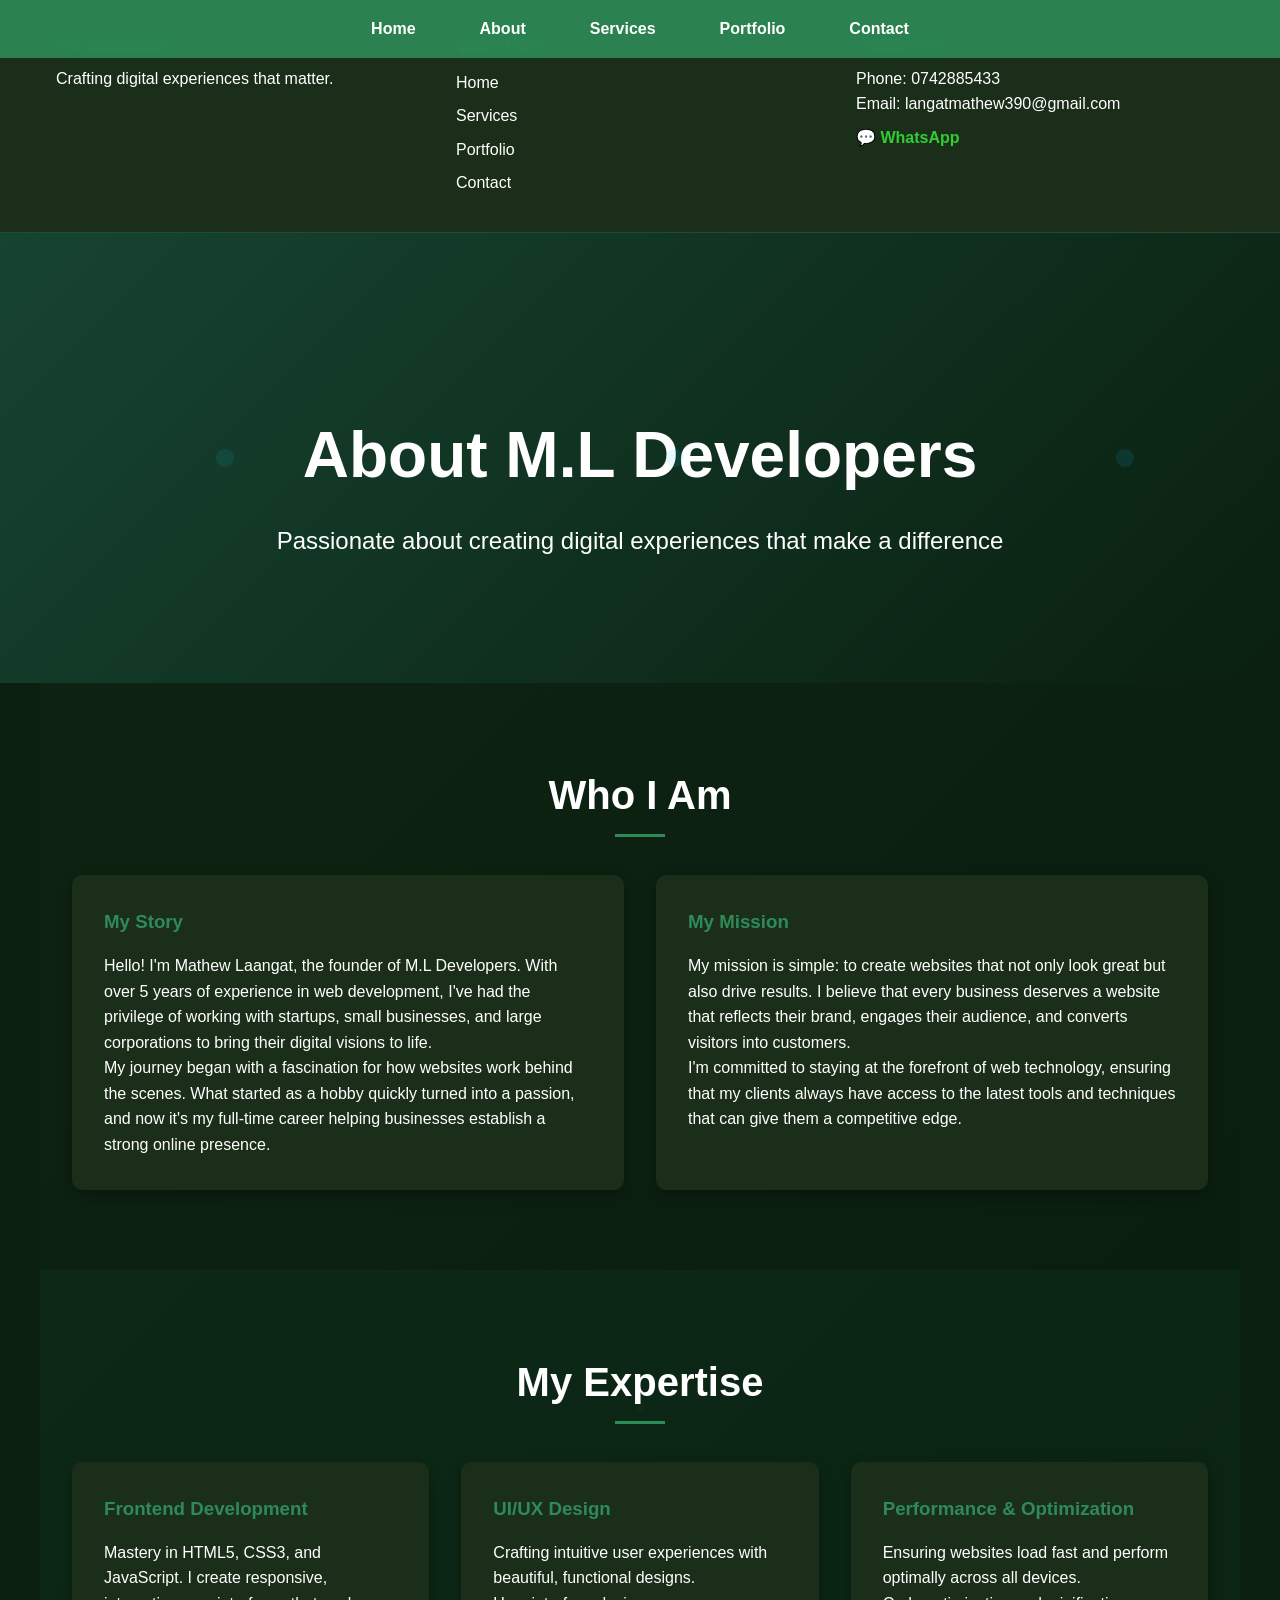
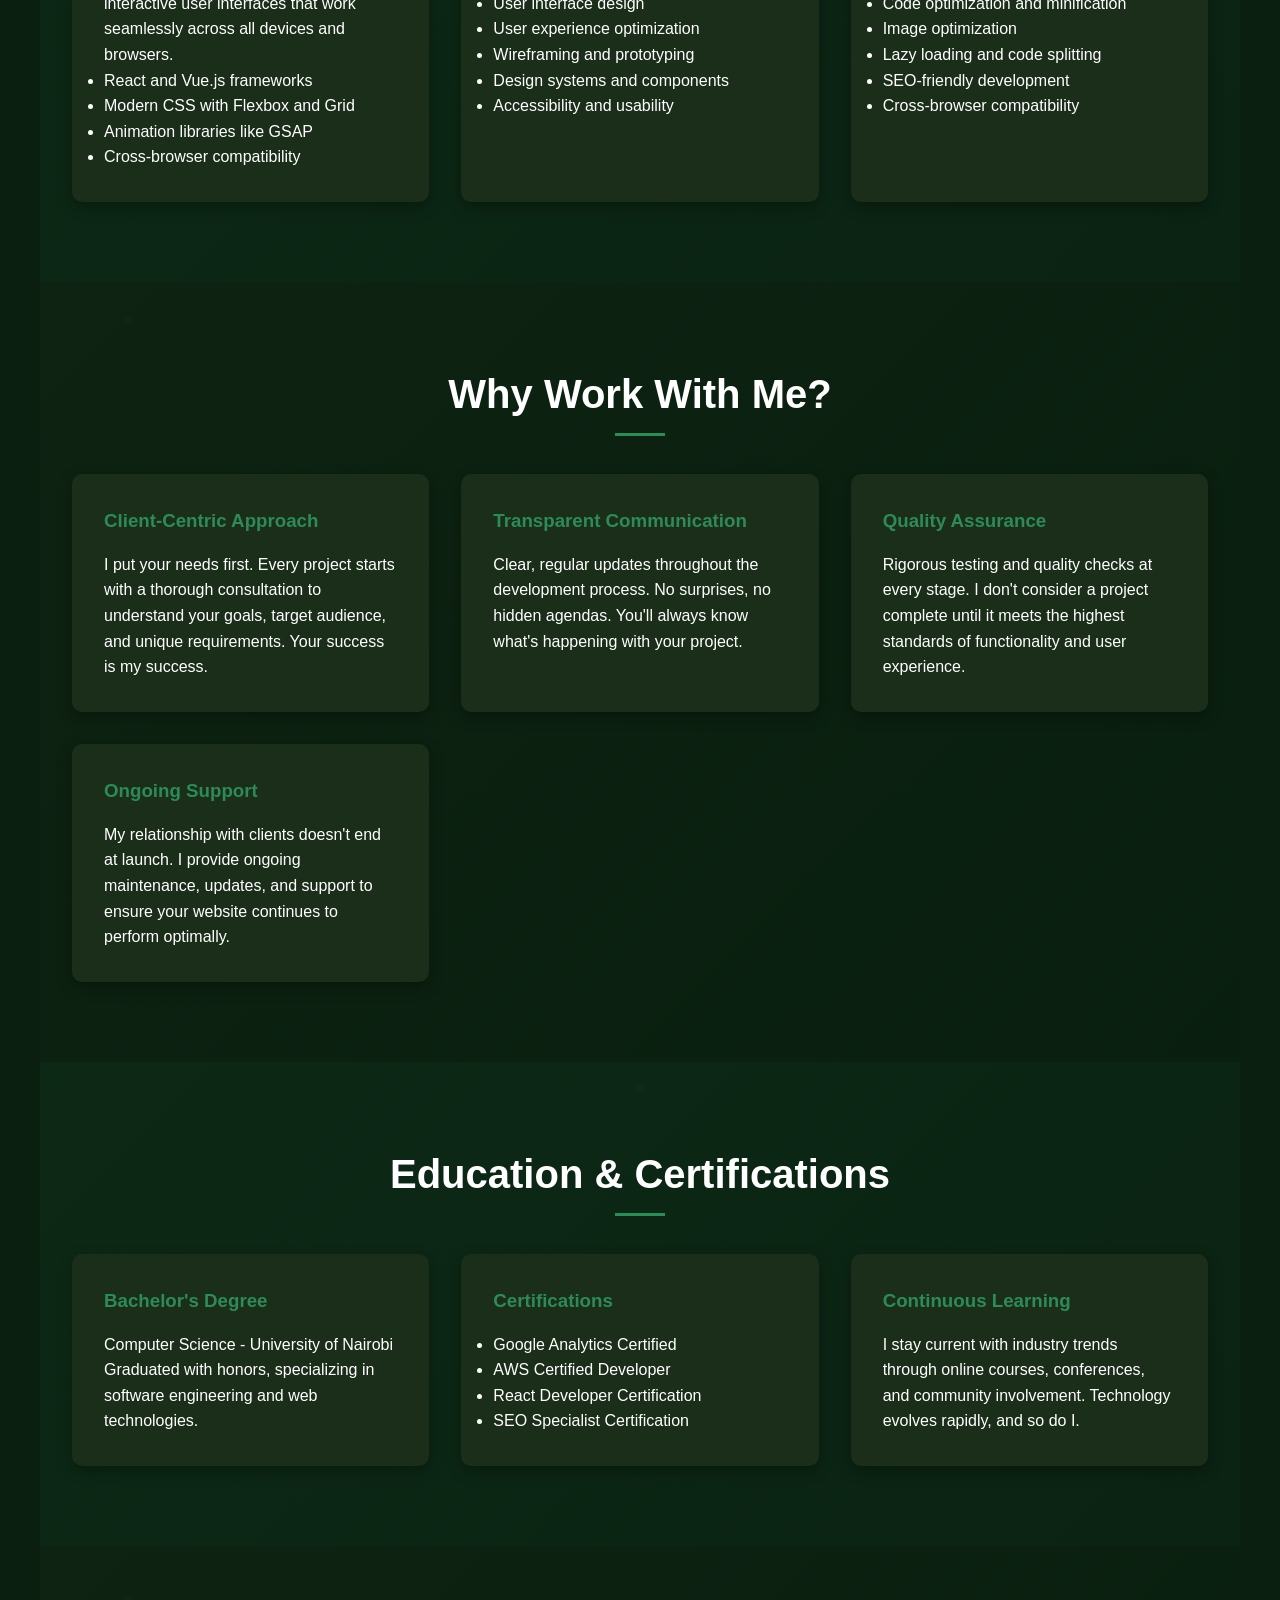
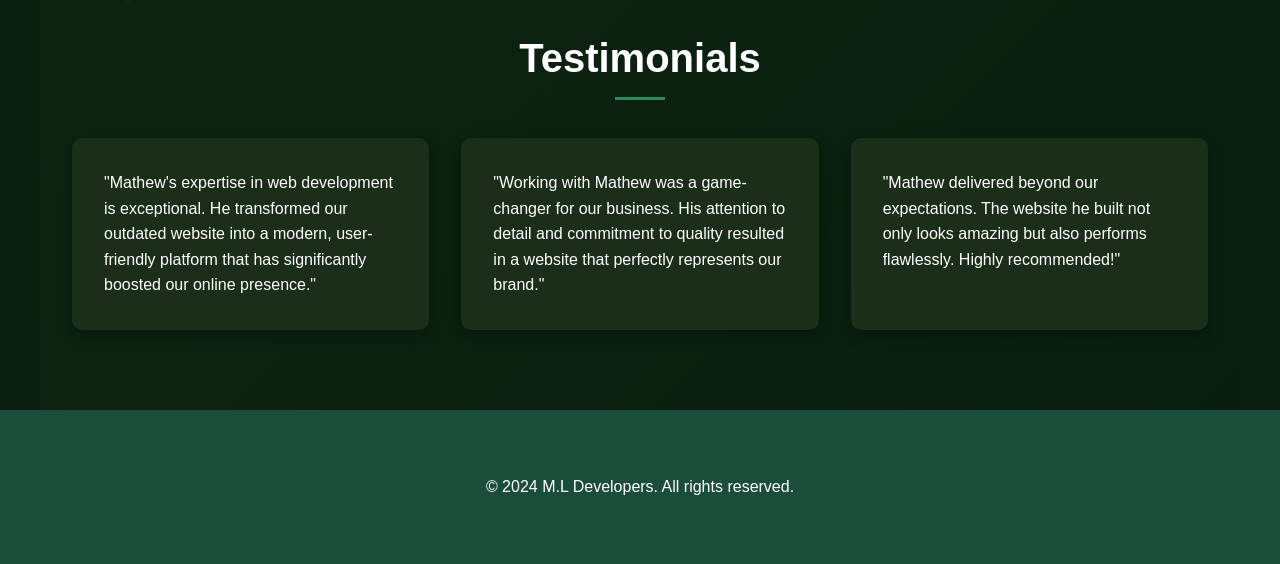
==== about.html @ a39cdd31 "Initial commit: M.L Developers website with M-Pesa integration" ====
<!DOCTYPE html>
<html lang="en">
<head>
  <meta charset="UTF-8">
  <meta name="viewport" content="width=device-width, initial-scale=1.0">
  <title>About - M.L Developers</title>
  <link rel="stylesheet" href="styles.css">
</head>
<body>
  <header class="top-header">
    <div class="grid" style="grid-template-columns: repeat(auto-fit, minmax(200px, 1fr)); max-width: 1200px; margin: 0 auto; padding: 1rem;">
      <div>
        <h4>M.L Developers</h4>
        <p>Crafting digital experiences that matter.</p>
      </div>
      <div>
        <h4>Quick Links</h4>
        <ul style="list-style: none; padding: 0; margin: 0;">
          <li><a href="index.html" style="color: var(--text-color); text-decoration: none; display: block; padding: 0.25rem 0;">Home</a></li>
          <li><a href="services.html" style="color: var(--text-color); text-decoration: none; display: block; padding: 0.25rem 0;">Services</a></li>
          <li><a href="portfolio.html" style="color: var(--text-color); text-decoration: none; display: block; padding: 0.25rem 0;">Portfolio</a></li>
          <li><a href="contact.html" style="color: var(--text-color); text-decoration: none; display: block; padding: 0.25rem 0;">Contact</a></li>
        </ul>
      </div>
      <div>
        <h4>Contact Info</h4>
        <p style="margin: 0;"><a href="tel:0742885433" style="color: var(--text-color); text-decoration: none;">Phone: 0742885433</a></p>
        <p style="margin: 0;"><a href="mailto:langatmathew390@gmail.com" style="color: var(--text-color); text-decoration: none;">Email: langatmathew390@gmail.com</a></p>
        <p style="margin: 0.5rem 0;"><a href="https://wa.me/0742885433" target="_blank" style="color: var(--accent-color); text-decoration: none; font-weight: bold;">💬 WhatsApp</a></p>
      </div>
    </div>
  </header>

  <nav>
    <ul>
      <li><a href="index.html">Home</a></li>
      <li><a href="about.html">About</a></li>
      <li><a href="services.html">Services</a></li>
      <li><a href="portfolio.html">Portfolio</a></li>
      <li><a href="contact.html">Contact</a></li>
    </ul>
  </nav>

  <section class="hero" style="height: 50vh;">
    <div class="hero-content">
      <h1>About M.L Developers</h1>
      <p>Passionate about creating digital experiences that make a difference</p>
    </div>
  </section>

  <section class="section">
    <h2>Who I Am</h2>
    <div class="grid">
      <div class="card">
        <h3>My Story</h3>
        <p>Hello! I'm Mathew Laangat, the founder of M.L Developers. With over 5 years of experience in web development, I've had the privilege of working with startups, small businesses, and large corporations to bring their digital visions to life.</p>
        <p>My journey began with a fascination for how websites work behind the scenes. What started as a hobby quickly turned into a passion, and now it's my full-time career helping businesses establish a strong online presence.</p>
      </div>
      <div class="card">
        <h3>My Mission</h3>
        <p>My mission is simple: to create websites that not only look great but also drive results. I believe that every business deserves a website that reflects their brand, engages their audience, and converts visitors into customers.</p>
        <p>I'm committed to staying at the forefront of web technology, ensuring that my clients always have access to the latest tools and techniques that can give them a competitive edge.</p>
      </div>
    </div>
  </section>

  <section class="section">
    <h2>My Expertise</h2>
    <div class="grid">
      <div class="card">
        <h3>Frontend Development</h3>
        <p>Mastery in HTML5, CSS3, and JavaScript. I create responsive, interactive user interfaces that work seamlessly across all devices and browsers.</p>
        <ul>
          <li>React and Vue.js frameworks</li>
          <li>Modern CSS with Flexbox and Grid</li>
          <li>Animation libraries like GSAP</li>
          <li>Cross-browser compatibility</li>
        </ul>
      </div>
      <div class="card">
        <h3>UI/UX Design</h3>
        <p>Crafting intuitive user experiences with beautiful, functional designs.</p>
        <ul>
          <li>User interface design</li>
          <li>User experience optimization</li>
          <li>Wireframing and prototyping</li>
          <li>Design systems and components</li>
          <li>Accessibility and usability</li>
        </ul>
      </div>
      <div class="card">
        <h3>Performance & Optimization</h3>
        <p>Ensuring websites load fast and perform optimally across all devices.</p>
        <ul>
          <li>Code optimization and minification</li>
          <li>Image optimization</li>
          <li>Lazy loading and code splitting</li>
          <li>SEO-friendly development</li>
          <li>Cross-browser compatibility</li>
        </ul>
      </div>
    </div>
  </section>

  <section class="section">
    <h2>Why Work With Me?</h2>
    <div class="grid">
      <div class="card">
        <h3>Client-Centric Approach</h3>
        <p>I put your needs first. Every project starts with a thorough consultation to understand your goals, target audience, and unique requirements. Your success is my success.</p>
      </div>
      <div class="card">
        <h3>Transparent Communication</h3>
        <p>Clear, regular updates throughout the development process. No surprises, no hidden agendas. You'll always know what's happening with your project.</p>
      </div>
      <div class="card">
        <h3>Quality Assurance</h3>
        <p>Rigorous testing and quality checks at every stage. I don't consider a project complete until it meets the highest standards of functionality and user experience.</p>
      </div>
      <div class="card">
        <h3>Ongoing Support</h3>
        <p>My relationship with clients doesn't end at launch. I provide ongoing maintenance, updates, and support to ensure your website continues to perform optimally.</p>
      </div>
    </div>
  </section>

  <section class="section">
    <h2>Education & Certifications</h2>
    <div class="grid">
      <div class="card">
        <h3>Bachelor's Degree</h3>
        <p>Computer Science - University of Nairobi</p>
        <p>Graduated with honors, specializing in software engineering and web technologies.</p>
      </div>
      <div class="card">
        <h3>Certifications</h3>
        <ul>
          <li>Google Analytics Certified</li>
          <li>AWS Certified Developer</li>
          <li>React Developer Certification</li>
          <li>SEO Specialist Certification</li>
        </ul>
      </div>
      <div class="card">
        <h3>Continuous Learning</h3>
        <p>I stay current with industry trends through online courses, conferences, and community involvement. Technology evolves rapidly, and so do I.</p>
      </div>
    </div>
  </section>

  <section class="section">
    <h2>Testimonials</h2>
    <div class="grid">
      <div class="card">
        <p>"Mathew's expertise in web development is exceptional. He transformed our outdated website into a modern, user-friendly platform that has significantly boosted our online presence."</p>
        
      </div>
      <div class="card">
        <p>"Working with Mathew was a game-changer for our business. His attention to detail and commitment to quality resulted in a website that perfectly represents our brand."</p>
        
      </div>
      <div class="card">
        <p>"Mathew delivered beyond our expectations. The website he built not only looks amazing but also performs flawlessly. Highly recommended!"</p>
        
      </div>
    </div>
  </section>

  <footer>
    <p style="text-align: center; padding: 2rem;">&copy; 2024 M.L Developers. All rights reserved.</p>
  </footer>

  <script src="script.js"></script>
</body>
</html>
---- styles.css ----
/* styles.css */
:root {
  --primary-color: #2e8b57;
  --secondary-color: #1a4d3a;
  --accent-color: #32cd32;
  --text-color: #ffffff;
  --bg-color: #0a1f0f;
  --card-bg: #1a2e1a;
}

* {
  margin: 0;
  padding: 0;
  box-sizing: border-box;
}

body {
  font-family: 'Segoe UI', Tahoma, Geneva, Verdana, sans-serif;
  background: var(--bg-color) url('data:image/svg+xml,<svg xmlns="http://www.w3.org/2000/svg" viewBox="0 0 100 100"><defs><pattern id="grain" width="100" height="100" patternUnits="userSpaceOnUse"><circle cx="25" cy="25" r="0.5" fill="%23ffffff" opacity="0.03"/><circle cx="75" cy="75" r="0.5" fill="%23ffffff" opacity="0.03"/><circle cx="50" cy="10" r="0.3" fill="%23ffffff" opacity="0.02"/><circle cx="10" cy="50" r="0.3" fill="%23ffffff" opacity="0.02"/><circle cx="90" cy="30" r="0.4" fill="%23ffffff" opacity="0.02"/></pattern></defs><rect width="100" height="100" fill="url(%23grain)"/></svg>');
  color: var(--text-color);
  line-height: 1.6;
  overflow-x: hidden;
}

nav {
  position: fixed;
  top: 0;
  width: 100%;
  background: rgba(46, 139, 87, 0.9);
  backdrop-filter: blur(10px);
  z-index: 1000;
  padding: 1rem 0;
  transition: all 0.3s ease;
}

.top-header {
  background: var(--card-bg);
  padding: 1rem 0;
  border-bottom: 1px solid var(--secondary-color);
}

.top-header h4 {
  color: var(--primary-color);
  margin-bottom: 0.5rem;
}

.top-header ul li a:hover {
  color: var(--accent-color) !important;
}

nav ul {
  display: flex;
  justify-content: center;
  list-style: none;
}

nav ul li {
  margin: 0 2rem;
}

nav ul li a {
  color: var(--text-color);
  text-decoration: none;
  font-weight: 600;
  transition: color 0.3s ease;
}

nav ul li a:hover {
  color: var(--primary-color);
}

.hero {
  height: 100vh;
  display: flex;
  align-items: center;
  justify-content: center;
  text-align: center;
  background: linear-gradient(135deg, rgba(26, 77, 58, 0.8), rgba(10, 31, 15, 0.8)), url('https://images.unsplash.com/photo-1555949963-aa79dcee981c?ixlib=rb-4.0.3&auto=format&fit=crop&w=2070&q=80') center/cover no-repeat;
  position: relative;
  overflow: hidden;
  padding-top: 80px; /* Account for fixed nav */
  box-sizing: border-box;
}

.hero::before {
  content: '';
  position: absolute;
  top: 0;
  left: 0;
  right: 0;
  bottom: 0;
  background: url('data:image/svg+xml,<svg xmlns="http://www.w3.org/2000/svg" viewBox="0 0 100 100"><circle cx="50" cy="50" r="2" fill="%2300d4ff" opacity="0.1"/></svg>') repeat;
  animation: float 20s linear infinite;
}

@keyframes float {
  0% { transform: translateY(0); }
  100% { transform: translateY(-100px); }
}

.hero-content h1 {
  font-size: 4rem;
  margin-bottom: 1rem;
  animation: fadeInUp 1s ease-out;
}

.hero-content p {
  font-size: 1.5rem;
  margin-bottom: 2rem;
  animation: fadeInUp 1s ease-out 0.5s both;
}

.btn {
  display: inline-block;
  padding: 1rem 2rem;
  background: var(--primary-color);
  color: var(--secondary-color);
  text-decoration: none;
  border-radius: 50px;
  transition: all 0.3s ease;
  font-weight: 600;
}

.btn:hover {
  transform: translateY(-5px);
  box-shadow: 0 10px 20px rgba(0, 212, 255, 0.3);
}

@keyframes fadeInUp {
  from {
    opacity: 0;
    transform: translateY(30px);
  }
  to {
    opacity: 1;
    transform: translateY(0);
  }
}

.section {
  padding: 5rem 2rem;
  max-width: 1200px;
  margin: 0 auto;
  position: relative;
}

.section:nth-child(even) {
  background: linear-gradient(135deg, rgba(26, 46, 26, 0.3), rgba(10, 31, 15, 0.3));
}

.section:nth-child(odd) {
  background: linear-gradient(135deg, rgba(46, 139, 87, 0.1), rgba(26, 77, 58, 0.1));
}

.section h2 {
  font-size: 2.5rem;
  text-align: center;
  margin-bottom: 3rem;
  position: relative;
}

.section h2::after {
  content: '';
  position: absolute;
  bottom: -10px;
  left: 50%;
  transform: translateX(-50%);
  width: 50px;
  height: 3px;
  background: var(--primary-color);
}

.grid {
  display: grid;
  grid-template-columns: repeat(auto-fit, minmax(300px, 1fr));
  gap: 2rem;
}

.card {
  background: var(--card-bg);
  padding: 2rem;
  border-radius: 10px;
  box-shadow: 0 5px 15px rgba(0, 0, 0, 0.3);
  transition: transform 0.3s ease, box-shadow 0.3s ease;
}

.card:hover {
  transform: translateY(-10px);
  box-shadow: 0 15px 30px rgba(0, 0, 0, 0.5);
}

.card h3 {
  color: var(--primary-color);
  margin-bottom: 1rem;
}

.portfolio-item {
  position: relative;
  overflow: hidden;
  border-radius: 10px;
}

.portfolio-item img {
  width: 100%;
  height: 200px;
  object-fit: cover;
  transition: transform 0.3s ease;
}

.portfolio-item:hover img {
  transform: scale(1.1);
}

.portfolio-item .overlay {
  position: absolute;
  bottom: 0;
  left: 0;
  right: 0;
  background: rgba(0, 0, 0, 0.8);
  color: white;
  padding: 1rem;
  transform: translateY(100%);
  transition: transform 0.3s ease;
}

.portfolio-item:hover .overlay {
  transform: translateY(0);
}

.contact-form {
  max-width: 600px;
  margin: 0 auto;
}

.contact-form input,
.contact-form textarea {
  width: 100%;
  padding: 1rem;
  margin-bottom: 1rem;
  background: var(--card-bg);
  border: 1px solid var(--primary-color);
  border-radius: 5px;
  color: var(--text-color);
}

.contact-form button {
  width: 100%;
  padding: 1rem;
  background: var(--primary-color);
  color: var(--secondary-color);
  border: none;
  border-radius: 5px;
  cursor: pointer;
  transition: background 0.3s ease;
}

.contact-form button:hover {
  background: var(--accent-color);
}

/* Specific section backgrounds */
#mpesa-payment {
  background: linear-gradient(135deg, rgba(50, 205, 50, 0.1), rgba(26, 46, 26, 0.3));
}

/* Portfolio/Projects section background */
.portfolio-section {
  background: linear-gradient(135deg, rgba(46, 139, 87, 0.15), rgba(26, 77, 58, 0.15)), url('https://images.unsplash.com/photo-1460925895917-afdab827c52f?ixlib=rb-4.0.3&auto=format&fit=crop&w=2015&q=80') center/cover no-repeat;
  background-attachment: fixed;
}

/* Add background to testimonials section */
.section h2 {
  font-size: 2.5rem;
  text-align: center;
  margin-bottom: 3rem;
  position: relative;
}

.section h2::after {
  content: '';
  position: absolute;
  bottom: -10px;
  left: 50%;
  transform: translateX(-50%);
  width: 50px;
  height: 3px;
  background: var(--primary-color);
}

/* Add subtle background to all sections */
.section {
  padding: 5rem 2rem;
  max-width: 1200px;
  margin: 0 auto;
  position: relative;
  background: linear-gradient(135deg, rgba(26, 46, 26, 0.1), rgba(10, 31, 15, 0.1));
}

footer {
  text-align: center;
  padding: 2rem;
  background: var(--secondary-color);
}

@media (max-width: 768px) {
  .hero-content h1 {
    font-size: 2.5rem;
  }
  .hero-content p {
    font-size: 1.2rem;
  }
  nav ul li {
    margin: 0 1rem;
  }
}
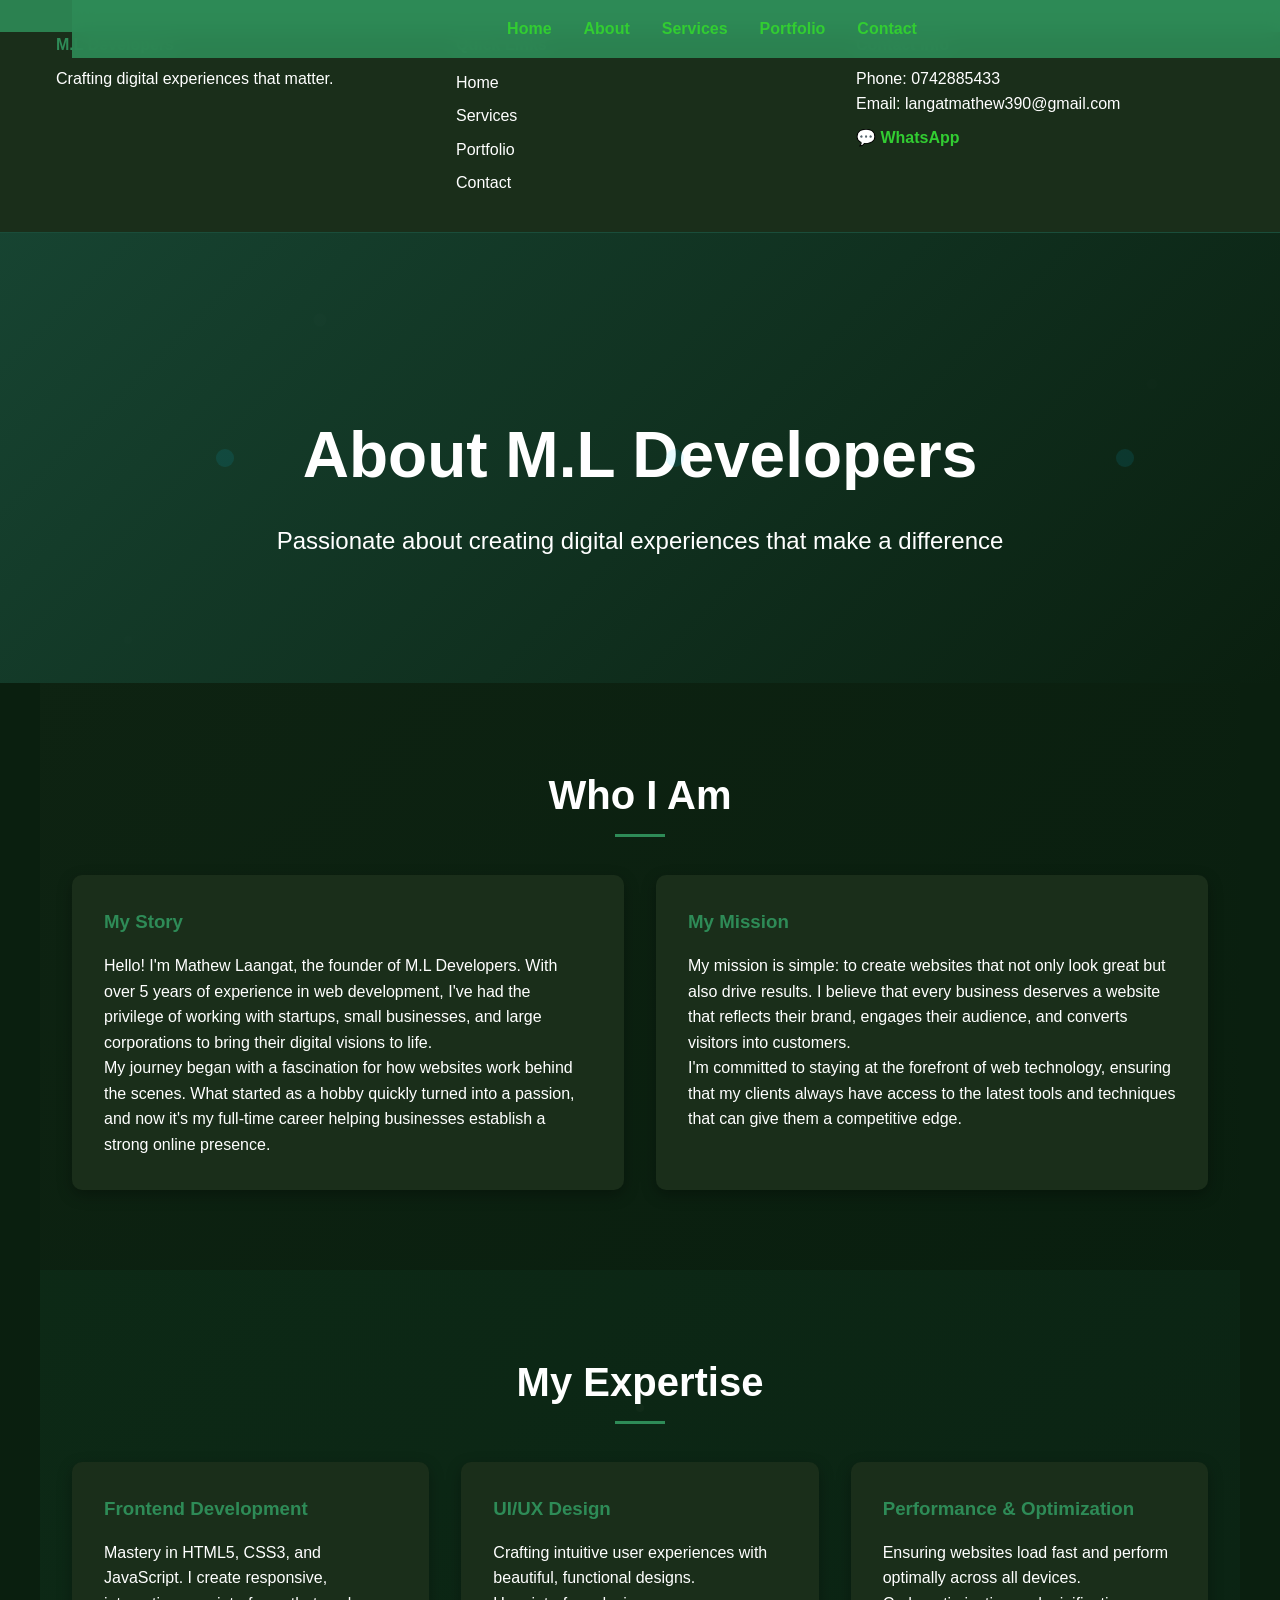
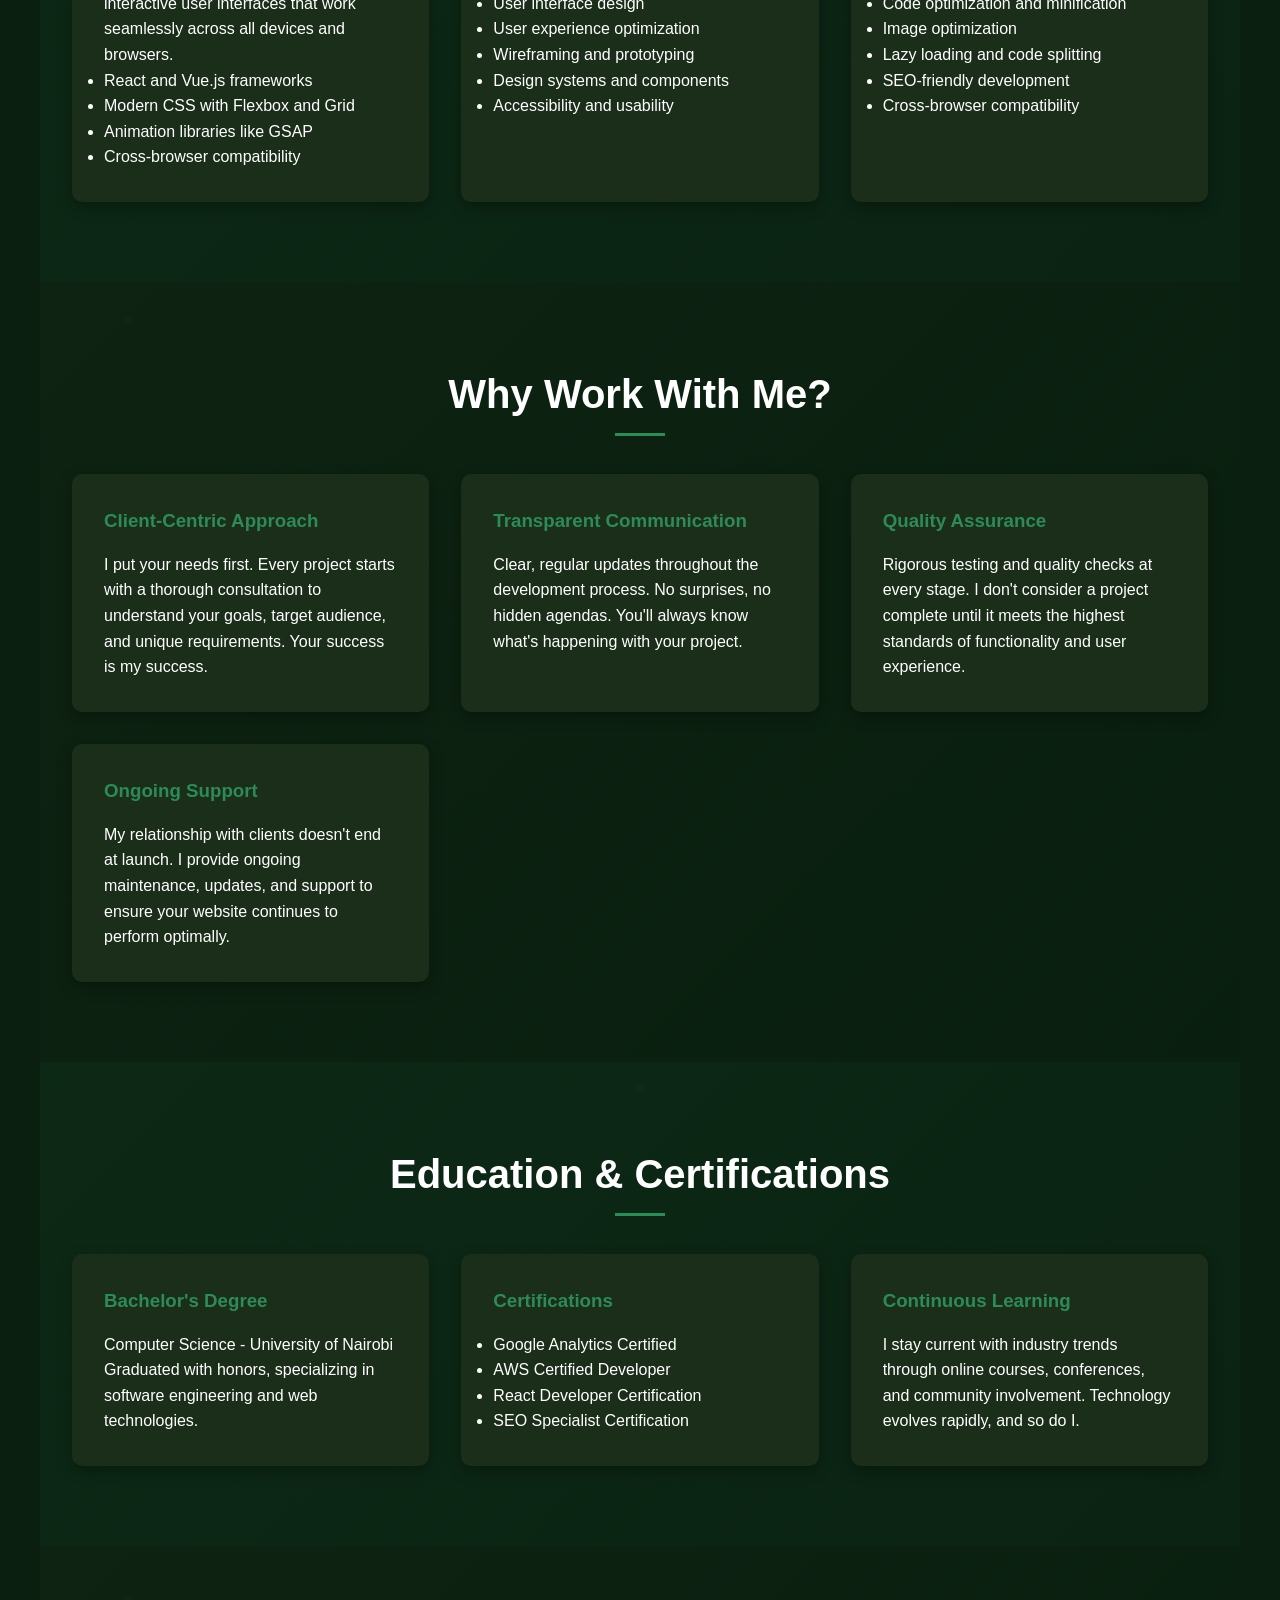
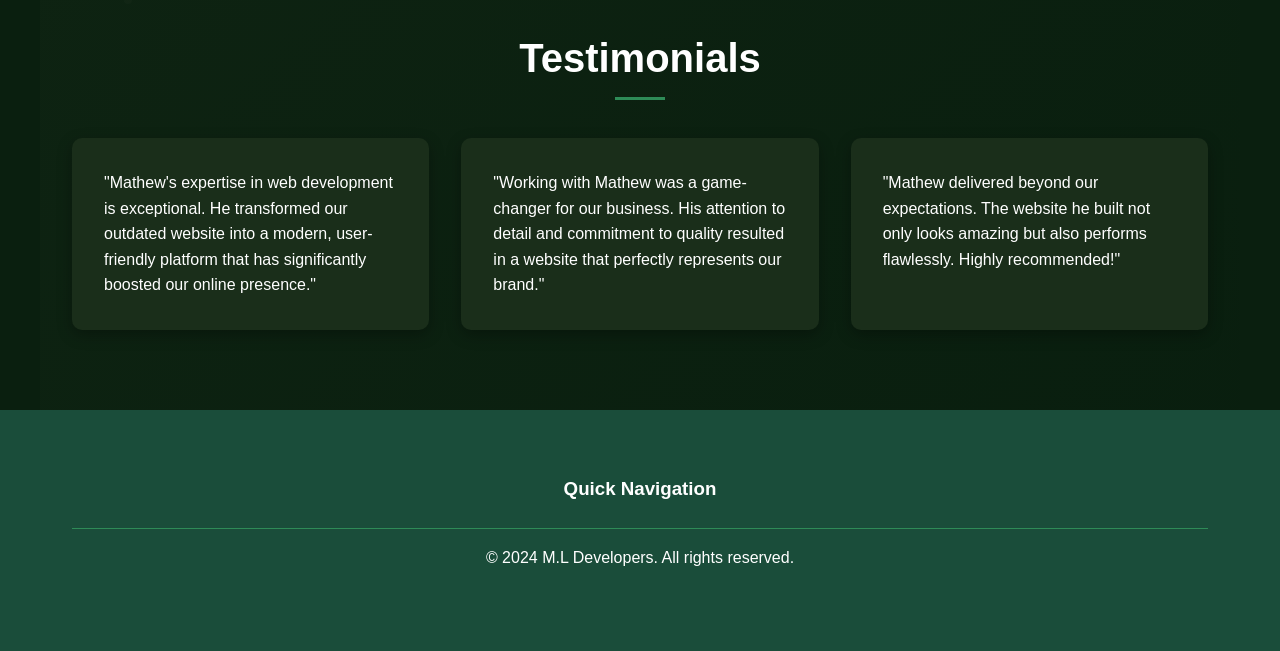
==== commit 0a38771e: "Add page navigation links to footer on all pages" ====
--- a/about.html
+++ b/about.html
@@ -33,11 +33,11 @@
 
   <nav>
     <ul>
-      <li><a href="index.html">Home</a></li>
-      <li><a href="about.html">About</a></li>
-      <li><a href="services.html">Services</a></li>
-      <li><a href="portfolio.html">Portfolio</a></li>
-      <li><a href="contact.html">Contact</a></li>
+      <li><a href="index.html"></a></li>
+      <li><a href="about.html"></a></li>
+      <li><a href="services.html"></a></li>
+      <li><a href="portfolio.html"></a></li>
+      <li><a href="contact.html"></a></li>
     </ul>
   </nav>
 
@@ -167,7 +167,19 @@
   </section>
 
   <footer>
-    <p style="text-align: center; padding: 2rem;">&copy; 2024 M.L Developers. All rights reserved.</p>
+    <div style="max-width: 1200px; margin: 0 auto; padding: 2rem;">
+      <div style="text-align: center; margin-bottom: 1.5rem;">
+        <h3 style="margin-bottom: 1rem;">Quick Navigation</h3>
+        <nav style="display: flex; justify-content: center; gap: 2rem; flex-wrap: wrap;">
+          <a href="index.html" style="color: var(--accent-color); text-decoration: none; font-weight: bold;">Home</a>
+          <a href="about.html" style="color: var(--accent-color); text-decoration: none; font-weight: bold;">About</a>
+          <a href="services.html" style="color: var(--accent-color); text-decoration: none; font-weight: bold;">Services</a>
+          <a href="portfolio.html" style="color: var(--accent-color); text-decoration: none; font-weight: bold;">Portfolio</a>
+          <a href="contact.html" style="color: var(--accent-color); text-decoration: none; font-weight: bold;">Contact</a>
+        </nav>
+      </div>
+      <p style="text-align: center; padding: 1rem; margin: 0; border-top: 1px solid var(--primary-color);">&copy; 2024 M.L Developers. All rights reserved.</p>
+    </div>
   </footer>
 
   <script src="script.js"></script>
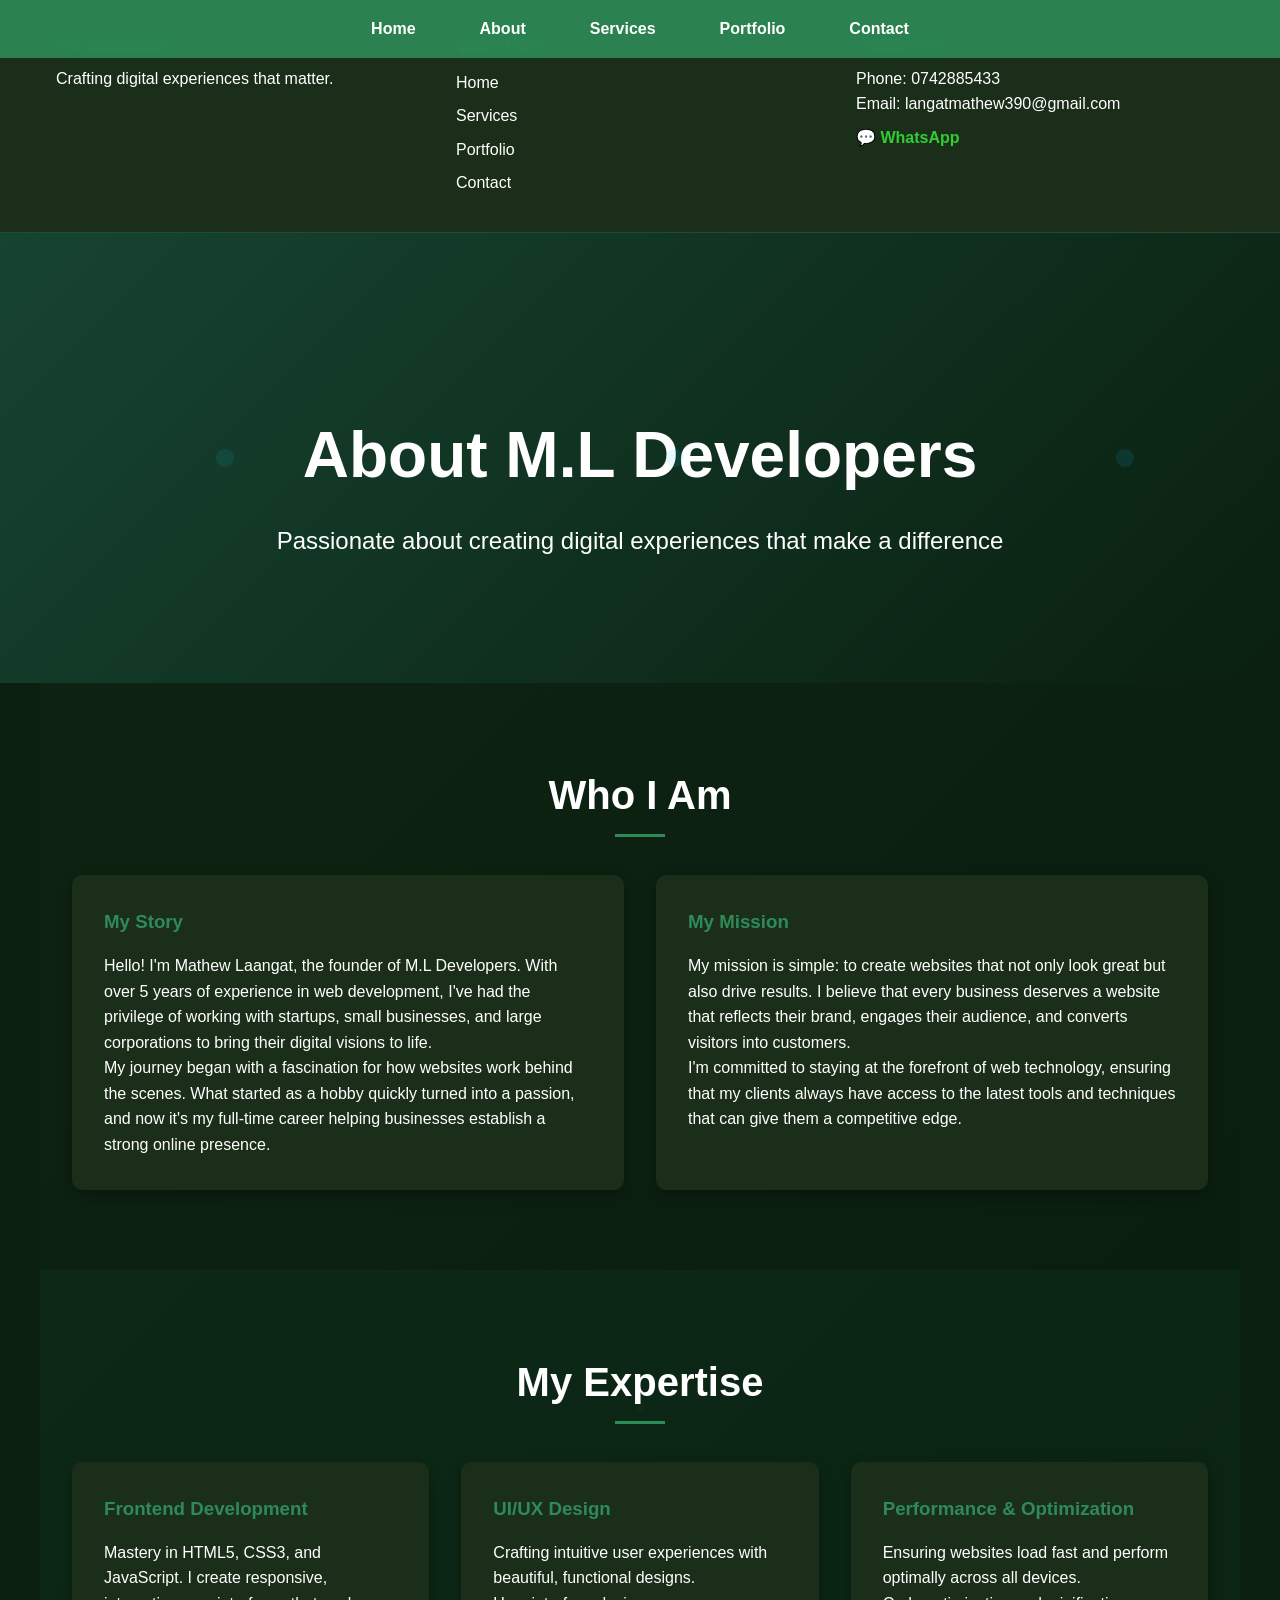
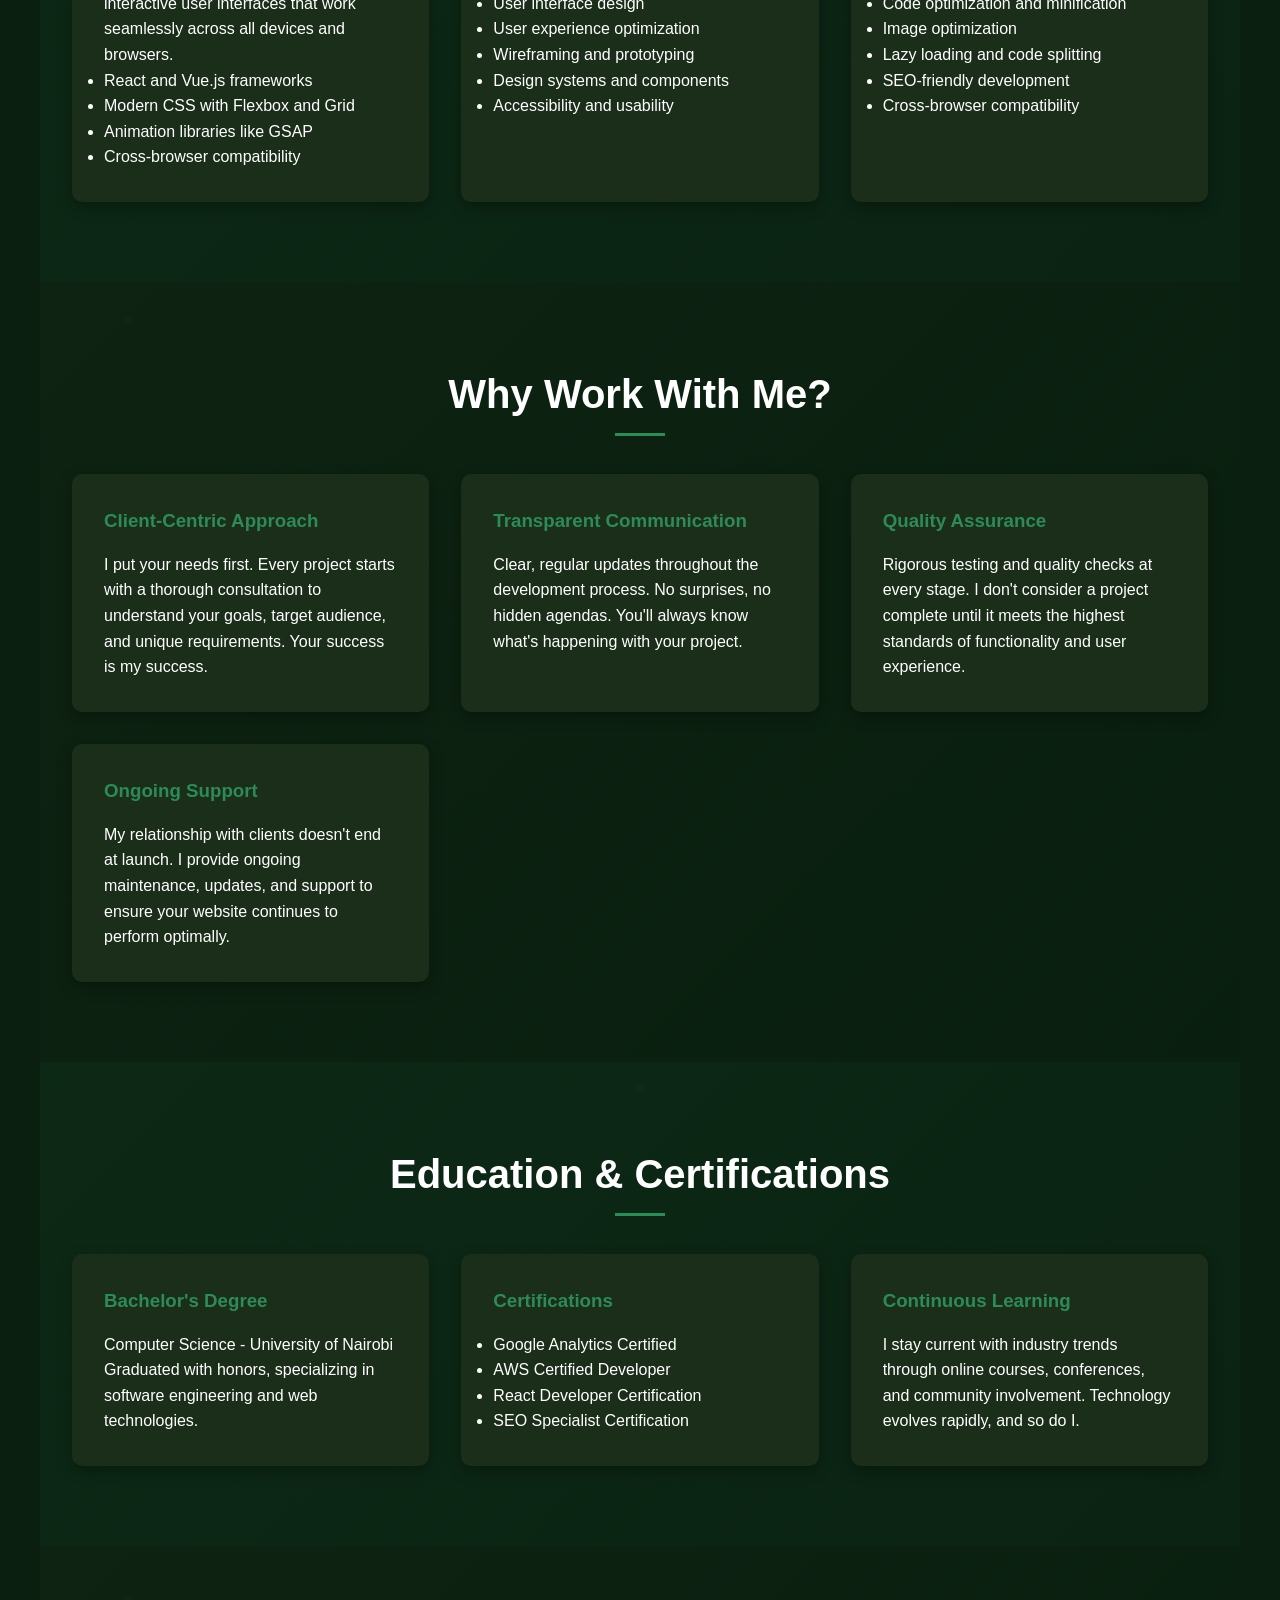
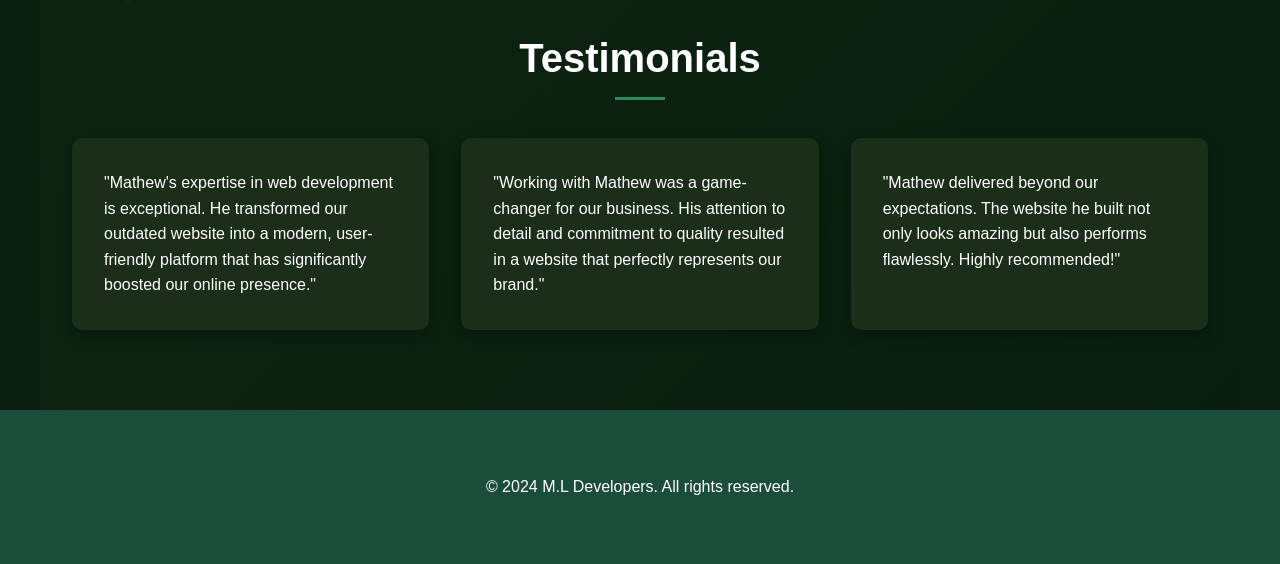
==== commit 1698c13b: "Revert "Add page navigation links to footer on all pages" This reverts commit 0a38771ea1aeae369a8279" ====
--- a/about.html
+++ b/about.html
@@ -33,11 +33,11 @@
 
   <nav>
     <ul>
-      <li><a href="index.html"></a></li>
-      <li><a href="about.html"></a></li>
-      <li><a href="services.html"></a></li>
-      <li><a href="portfolio.html"></a></li>
-      <li><a href="contact.html"></a></li>
+      <li><a href="index.html">Home</a></li>
+      <li><a href="about.html">About</a></li>
+      <li><a href="services.html">Services</a></li>
+      <li><a href="portfolio.html">Portfolio</a></li>
+      <li><a href="contact.html">Contact</a></li>
     </ul>
   </nav>
 
@@ -167,19 +167,7 @@
   </section>
 
   <footer>
-    <div style="max-width: 1200px; margin: 0 auto; padding: 2rem;">
-      <div style="text-align: center; margin-bottom: 1.5rem;">
-        <h3 style="margin-bottom: 1rem;">Quick Navigation</h3>
-        <nav style="display: flex; justify-content: center; gap: 2rem; flex-wrap: wrap;">
-          <a href="index.html" style="color: var(--accent-color); text-decoration: none; font-weight: bold;">Home</a>
-          <a href="about.html" style="color: var(--accent-color); text-decoration: none; font-weight: bold;">About</a>
-          <a href="services.html" style="color: var(--accent-color); text-decoration: none; font-weight: bold;">Services</a>
-          <a href="portfolio.html" style="color: var(--accent-color); text-decoration: none; font-weight: bold;">Portfolio</a>
-          <a href="contact.html" style="color: var(--accent-color); text-decoration: none; font-weight: bold;">Contact</a>
-        </nav>
-      </div>
-      <p style="text-align: center; padding: 1rem; margin: 0; border-top: 1px solid var(--primary-color);">&copy; 2024 M.L Developers. All rights reserved.</p>
-    </div>
+    <p style="text-align: center; padding: 2rem;">&copy; 2024 M.L Developers. All rights reserved.</p>
   </footer>
 
   <script src="script.js"></script>
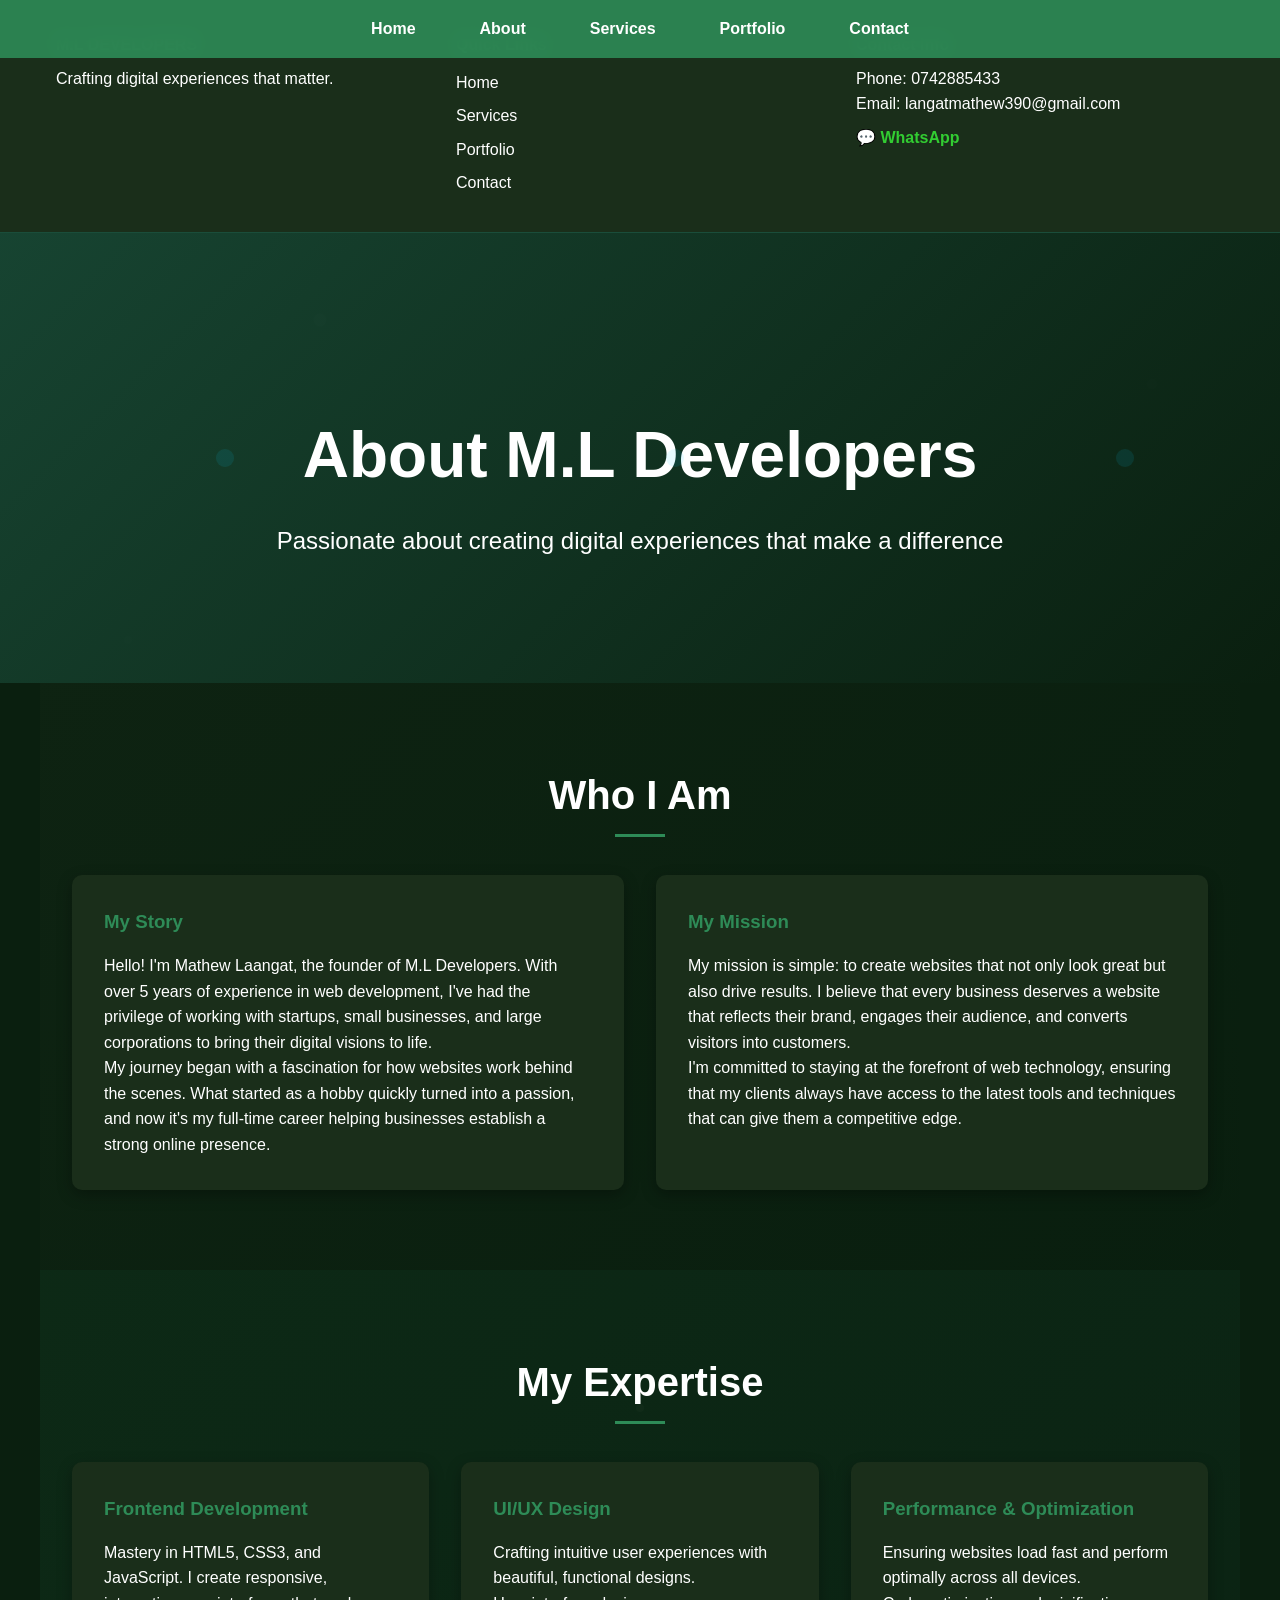
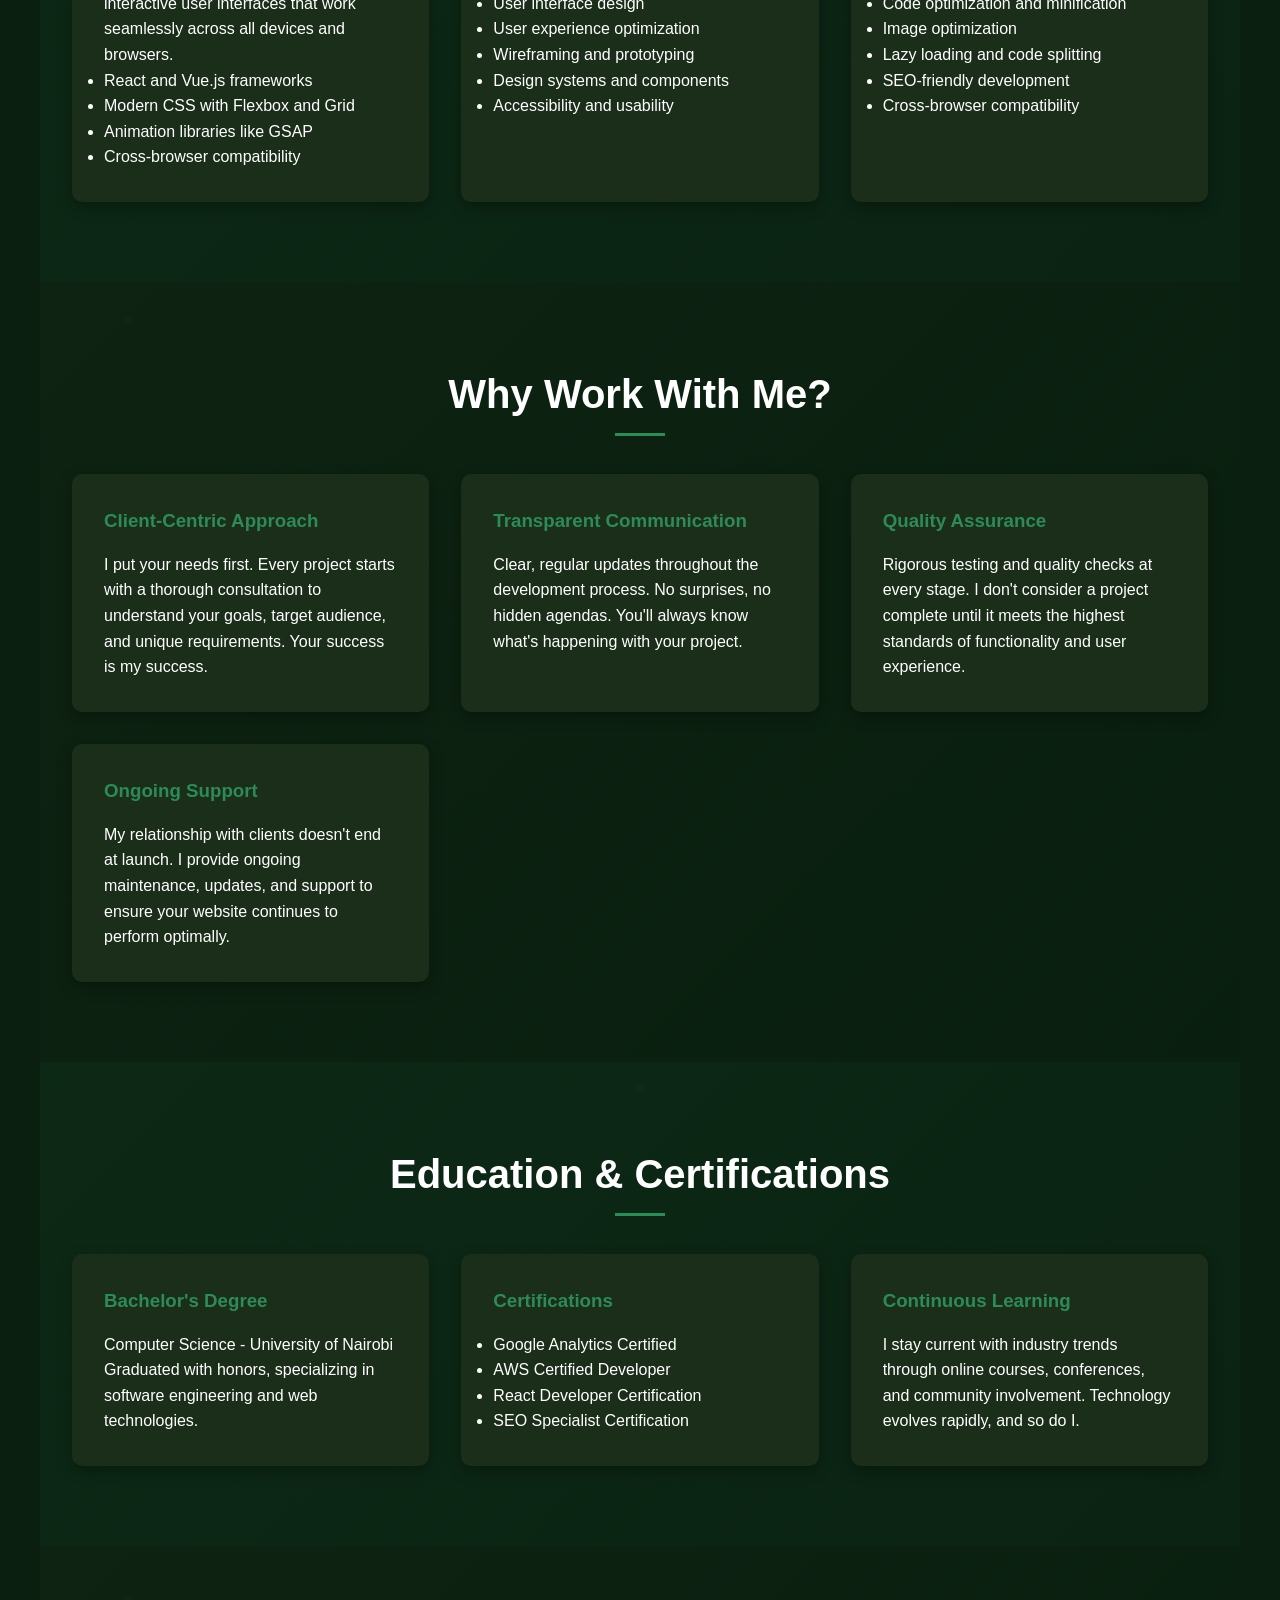
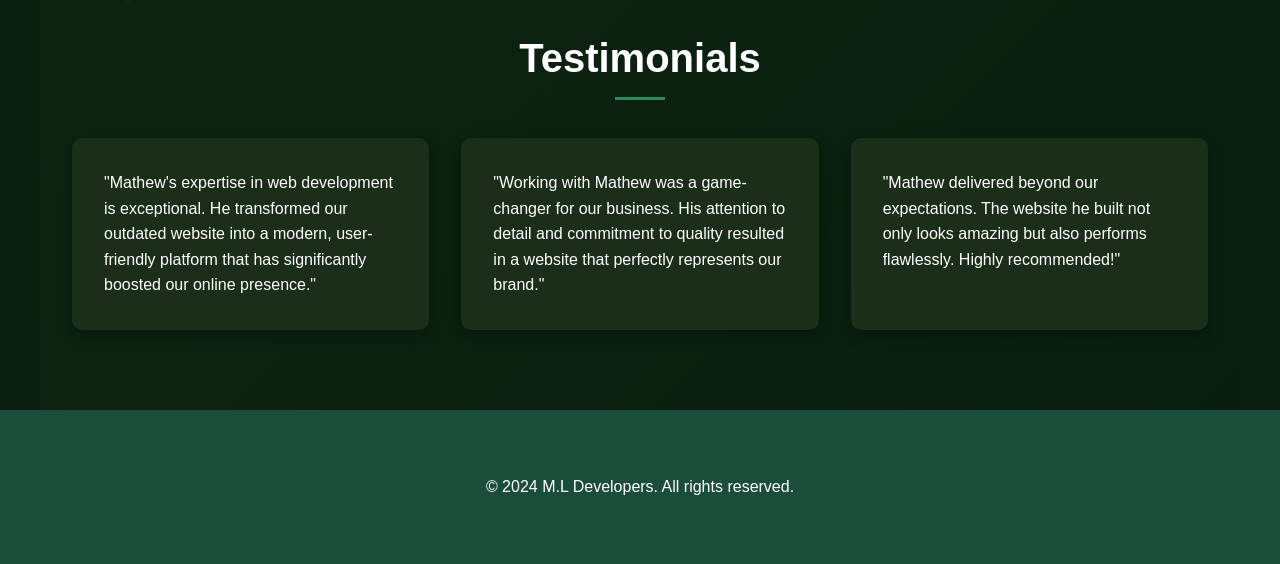
==== commit 232d304f: "Update: Modified website files" ====
--- a/about.html
+++ b/about.html
@@ -3,14 +3,14 @@
 <head>
   <meta charset="UTF-8">
   <meta name="viewport" content="width=device-width, initial-scale=1.0">
-  <title>About - M.L Developers</title>
+  <title>About - M.L DEVELOPERS</title>
   <link rel="stylesheet" href="styles.css">
 </head>
 <body>
   <header class="top-header">
     <div class="grid" style="grid-template-columns: repeat(auto-fit, minmax(200px, 1fr)); max-width: 1200px; margin: 0 auto; padding: 1rem;">
       <div>
-        <h4>M.L Developers</h4>
+                             <h4>M.L DEVELOPERS</h4>
         <p>Crafting digital experiences that matter.</p>
       </div>
       <div>
